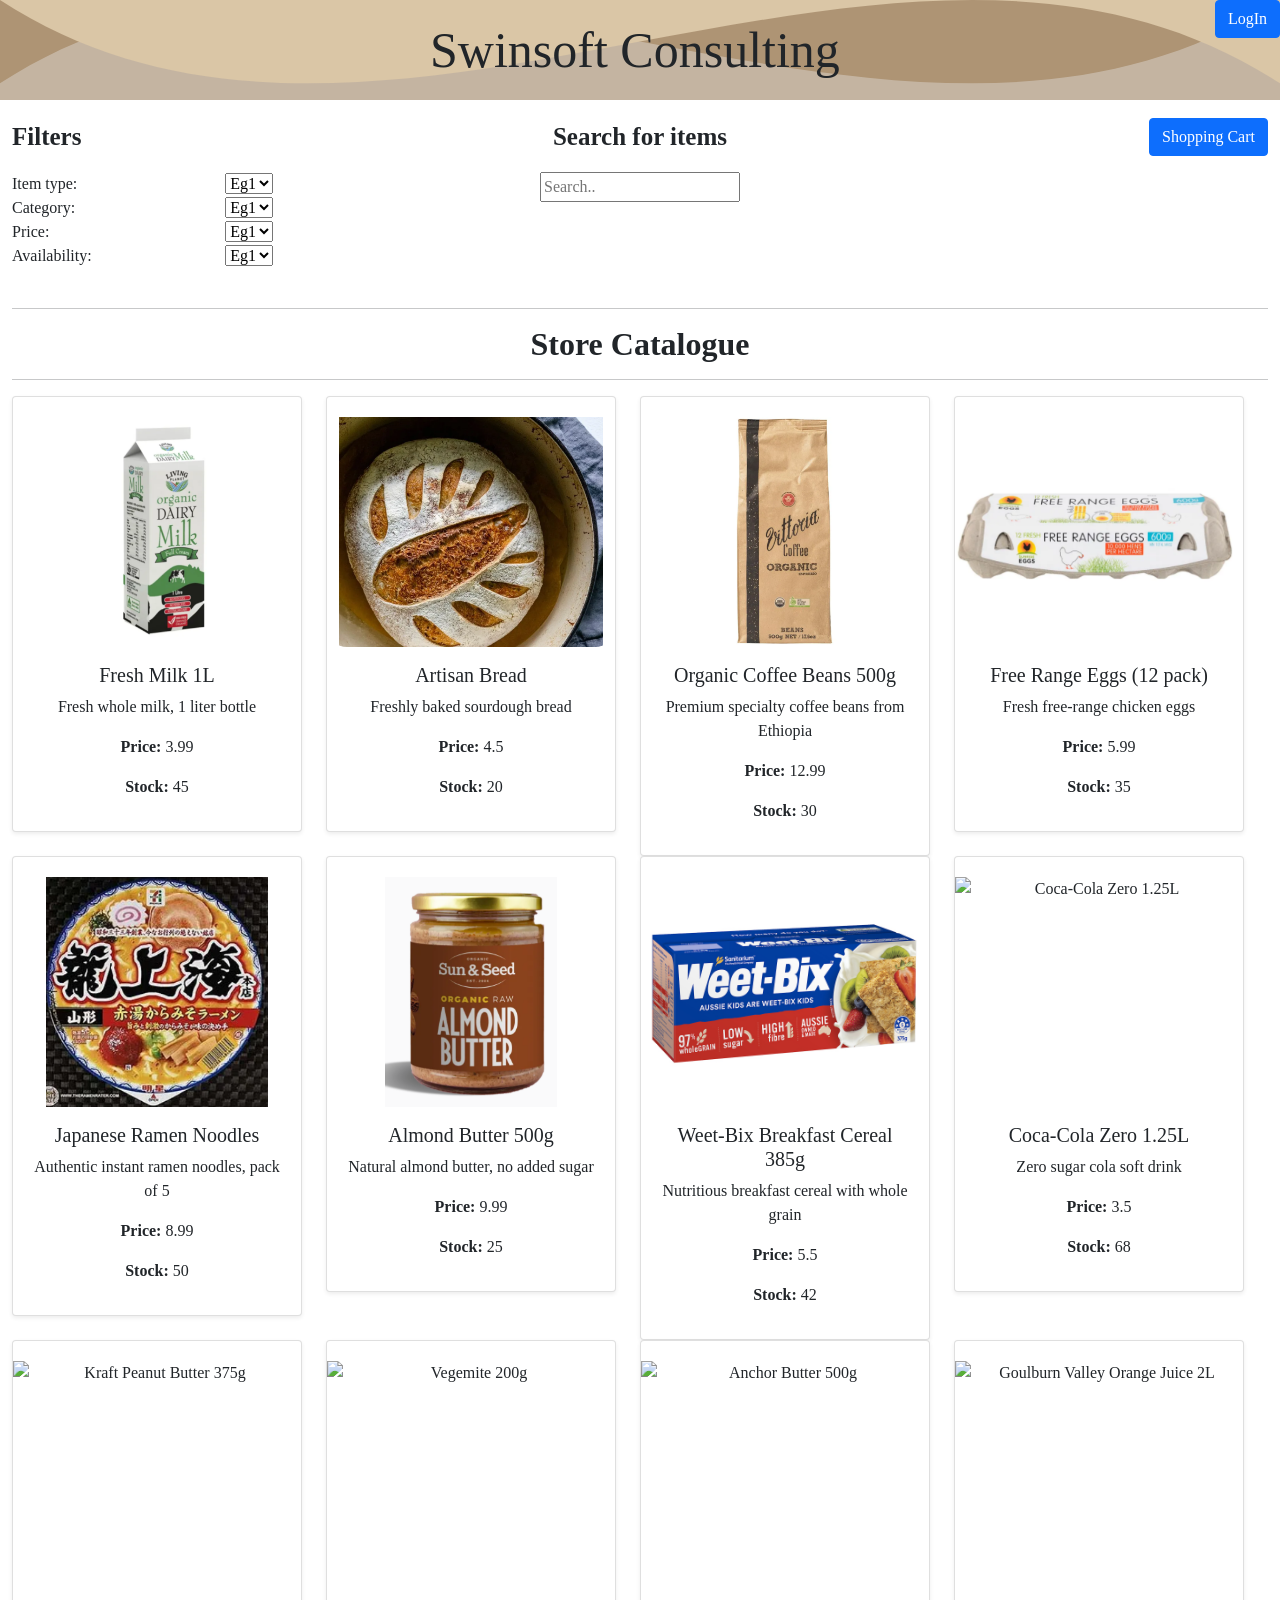
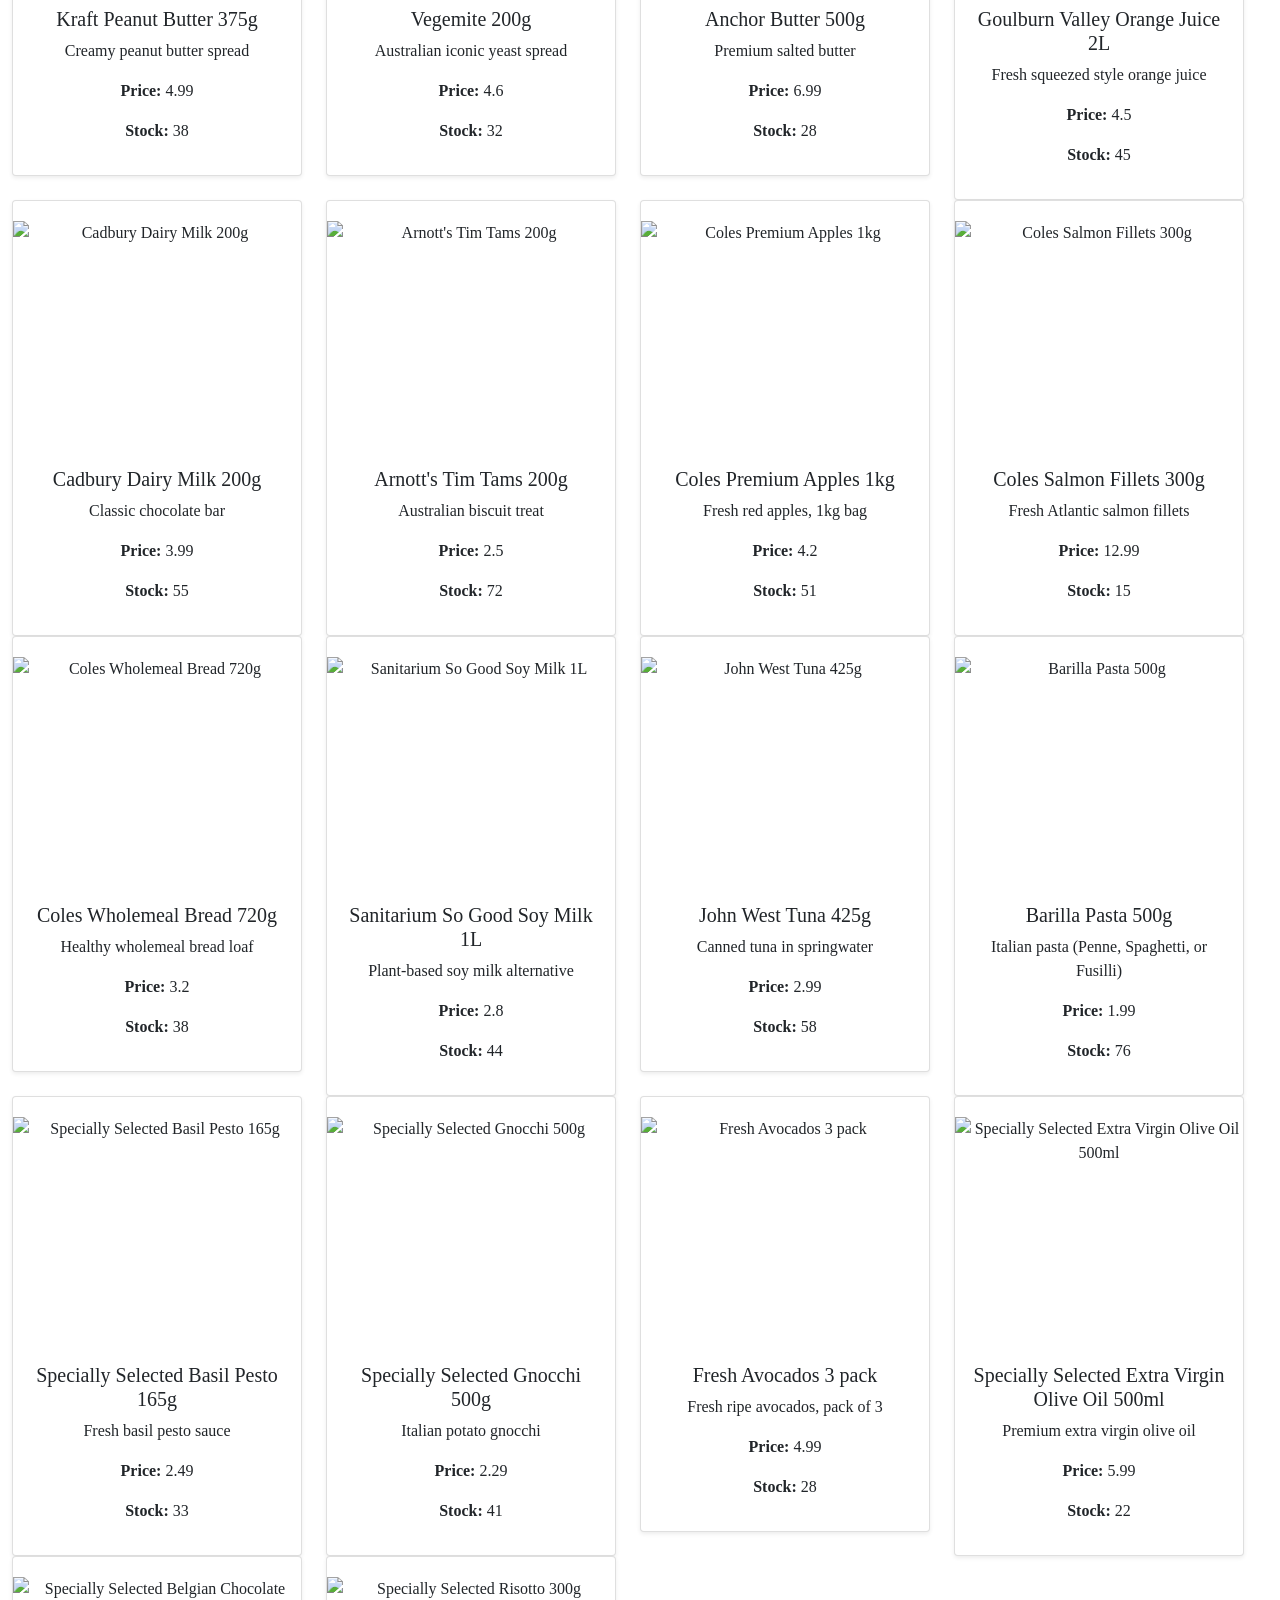
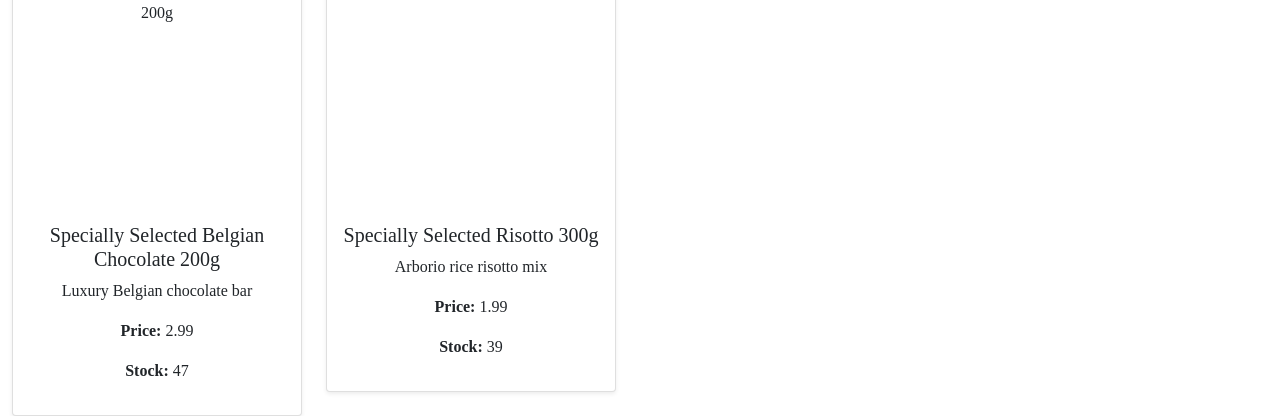
==== Index.html @ 52541981 "Store catalogue layout fix" ====
<!DOCTYPE html>
<html lang="en">
    <head>
        <title>Swinsoft Consulting</title>
        <meta charset="utf-8"/>
        <meta name="viewport" content="width=device-width, initial-scale=1.0"/>
        <link href="Style.css" rel="stylesheet"/>

        <!-- Bootstrap CSS -->
        <link href="Framework/css/bootstrap.min.css" rel="stylesheet" />
    </head>

    <body class="Font">
        <!-- Header waves -->
        <div class="Curve">
            <svg viewBox="0 0 500 150" preserveAspectRatio="none">
                <!-- Third wave [Furthest back] -->
                <path d="M-50,0 L500,0 L500,60 L-50,60 Z" class="wave-back"></path>
                <!-- Second wave -->
                <path d="M500,0 C350,150 150,-100 0,50 L0,0 L500,0 Z" class="wave-middle"></path>
                <!-- First wave [Furthest forward]-->
                <path d="M0,0 C150,150 350,-100 500,50 L500,0 L0,0 Z" class="wave-front"></path>
            </svg>
        </div>

        <button type="button" class="btn btn-primary" style="float: right;">LogIn</button>
        <strong><h1 style="padding-left: 55px;">Swinsoft Consulting</h1></strong>

        <div class="container-fluid text-center" style="padding-top: 30px">
            <!-- Filtering, search bar and shopping cart -->
            <div class="row">
                <div class="col-sm-12 col-md-4 col-lg-4 text-md-start text-center">
                    <strong><p style="font-size: 25px;">Filters</p></strong>

                    <div class="row">
                        <div class="col-6">
                            <label for="ItemType">Item type:</label>
                        </div>
                        <div class="col-6">
                            <select name="ItemType" id="ItemType">
                                <option value="Eg1">Eg1</option>
                                <option value="Eg2">Eg2</option>
                            </select>
                        </div>
                    </div>

                    <div class="row">
                        <div class="col-6">
                            <label for="Category">Category:</label>
                        </div>
                        <div class="col-6">
                            <select name="Category" id="Category">
                                <option value="Eg1">Eg1</option>
                                <option value="Eg2">Eg2</option>
                            </select>
                        </div>
                    </div>

                    <div class="row">
                        <div class="col-6">
                            <label for="Price">Price:</label>
                        </div>
                        <div class="col-6">
                            <select name="Price" id="Price">
                                <option value="Eg1">Eg1</option>
                                <option value="Eg2">Eg2</option>
                            </select>
                        </div>
                    </div>

                    <div class="row">
                        <div class="col-6">
                            <label for="Availability">Availability:</label>
                        </div>
                        <div class="col-6">
                            <select name="Availability" id="Availability">
                                <option value="Eg1">Eg1</option>
                                <option value="Eg2">Eg2</option>
                            </select>
                        </div>
                    </div>
                </div>

                <div class="col-sm-12 col-md-4 col-lg-4 text-center">
                    <strong><p style="font-size: 25px;">Search for items</p></strong>
                    <input type="text" placeholder="Search..">
                </div>

                <div class="col-sm-12 col-md-4 col-lg-4 text-md-end text-center">
                    <button type="button" class="btn btn-primary">Shopping Cart</button>
                </div>
            </div>

            <!-- Store Catalogue -->
            <div class="row">
                <div class="col-12 text-center">
                    <br>
                    <hr><h2><strong>Store Catalogue</strong></h2><hr>
                </div>

                <!-- Where the products are listed-->
                <div class="row" id="ProductList"></div>
            </div>
        </div>

        <!-- JS files -->
        <script src="Backend/StoreCatalogue.js"></script>
    </body>
</html>
---- Style.css ----
/* FONT STYLING */
h1 {
  font-family: "Garamond", serif;
  padding-top: 20px;
  text-align: center;
  /* Forcing text size change */
  font-size: 50px !important;
}

.Font {
    font-family: "Garamond", serif;
}

/* HEADER CURVES */
.Curve {
    position: absolute;
    top: 0;
    left: 0;
    width: 100%;
    height: 250px;
    overflow: hidden;
    z-index: -1;
}

.Curve svg {
    position: absolute;
    top: 0;
    left: 0;
    width: 100%;
    height: 100%;
}
.Curve .wave-back {
    fill: #c4b4a1;
}

.Curve .wave-middle {
    fill: #ae9474;
}

.Curve .wave-front {
    fill: #dac6a6; 
}

/* STORE CATALOGUE DISPLAY */
.StoreCatalogueImage {
    width: auto;      
    height: 250px;  
    object-fit: contain; 
    border-radius: 20px;
    padding-top: 20px;
}
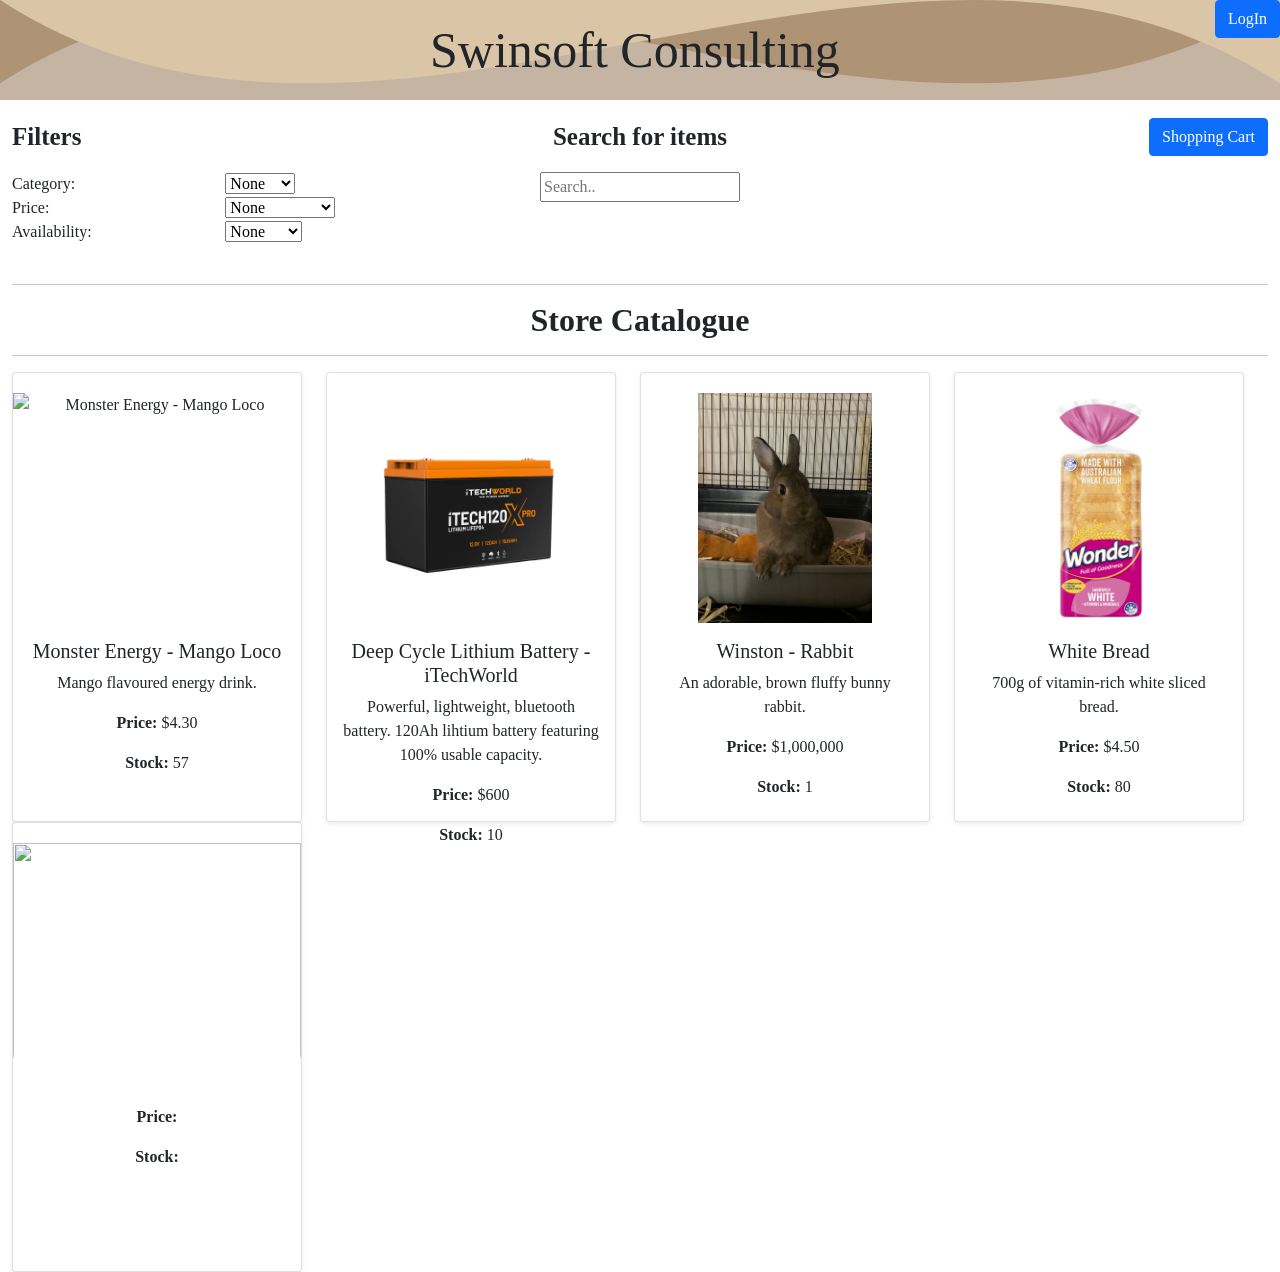
==== commit c15561f8: "Filling filter lists" ====
--- a/Index.html
+++ b/Index.html
@@ -34,24 +34,15 @@
 
                     <div class="row">
                         <div class="col-6">
-                            <label for="ItemType">Item type:</label>
-                        </div>
-                        <div class="col-6">
-                            <select name="ItemType" id="ItemType">
-                                <option value="Eg1">Eg1</option>
-                                <option value="Eg2">Eg2</option>
-                            </select>
-                        </div>
-                    </div>
-
-                    <div class="row">
-                        <div class="col-6">
                             <label for="Category">Category:</label>
                         </div>
                         <div class="col-6">
                             <select name="Category" id="Category">
-                                <option value="Eg1">Eg1</option>
-                                <option value="Eg2">Eg2</option>
+                                <option value="None">None</option>
+                                <option value="Food">Food</option>
+                                <option value="Drink">Drink</option>
+                                <option value="Pets">Pets</option>
+                                <option value="Bettery">Battery</option>
                             </select>
                         </div>
                     </div>
@@ -62,8 +53,12 @@
                         </div>
                         <div class="col-6">
                             <select name="Price" id="Price">
-                                <option value="Eg1">Eg1</option>
-                                <option value="Eg2">Eg2</option>
+                                <option value="None">None</option>
+                                <option value="Free">Free</option>
+                                <option value="Under50">Under $50</option>
+                                <option value="Under100">Under $100</option>
+                                <option value="Under1000">Under $1,000</option>
+                                <option value="Over1000">Over $1,000</option>
                             </select>
                         </div>
                     </div>
@@ -74,8 +69,10 @@
                         </div>
                         <div class="col-6">
                             <select name="Availability" id="Availability">
-                                <option value="Eg1">Eg1</option>
-                                <option value="Eg2">Eg2</option>
+                                <option value="None">None</option>
+                                <option value="Low">Low</option>
+                                <option value="Medium">Medium</option>
+                                <option value="High">High</option>
                             </select>
                         </div>
                     </div>
--- a/Style.css
+++ b/Style.css
@@ -42,6 +42,10 @@
 }
 
 /* STORE CATALOGUE DISPLAY */
+.StoreCatalogueCard {
+    height: 450px;
+}
+
 .StoreCatalogueImage {
     width: auto;      
     height: 250px;  
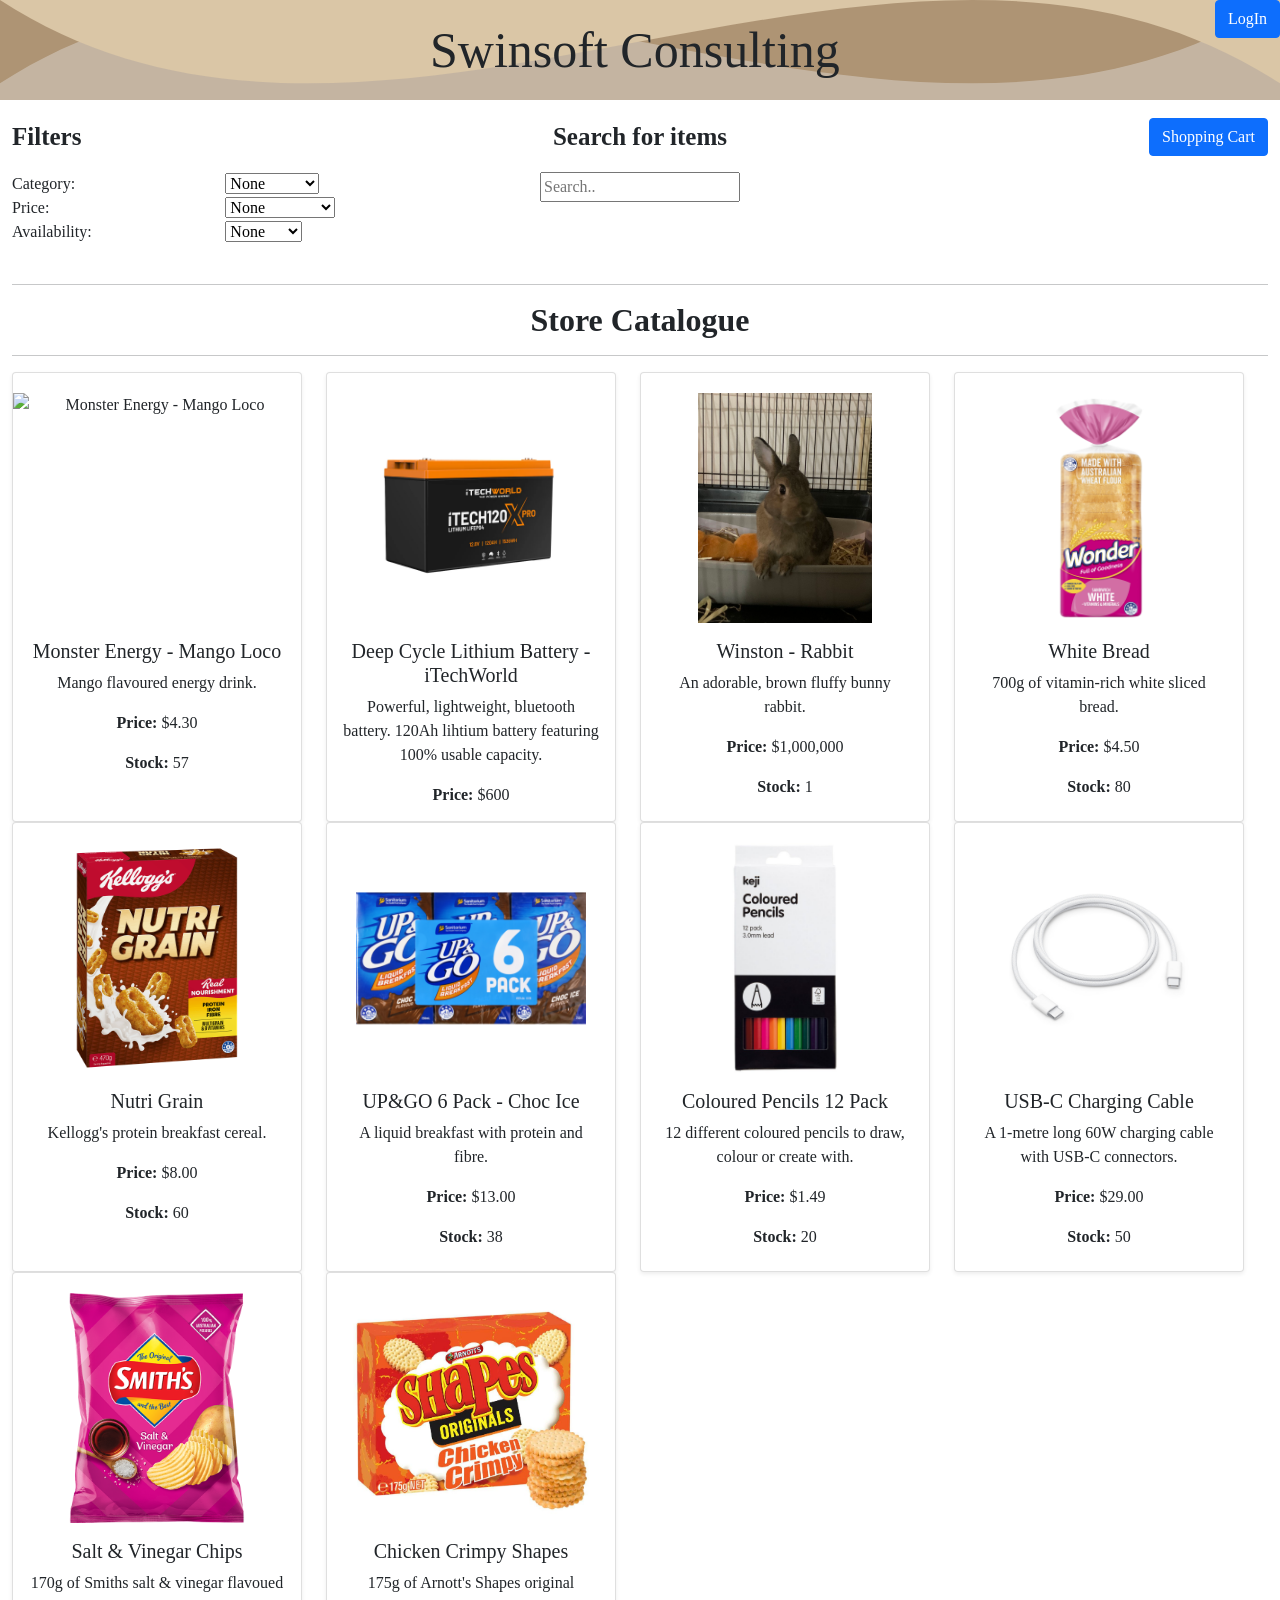
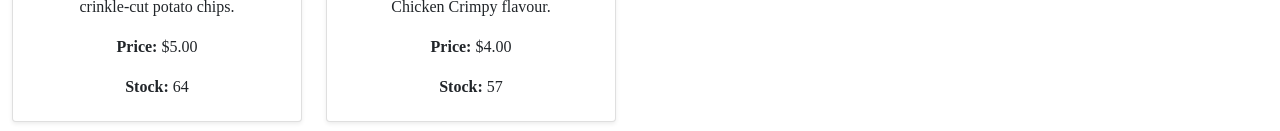
==== commit ae83d917: "More database items" ====
--- a/Index.html
+++ b/Index.html
@@ -42,7 +42,9 @@
                                 <option value="Food">Food</option>
                                 <option value="Drink">Drink</option>
                                 <option value="Pets">Pets</option>
-                                <option value="Bettery">Battery</option>
+                                <option value="Battery">Battery</option>
+                                <option value="Stationary">Stationary</option>
+                                <option value="Electronics">Electronics</option>
                             </select>
                         </div>
                     </div>
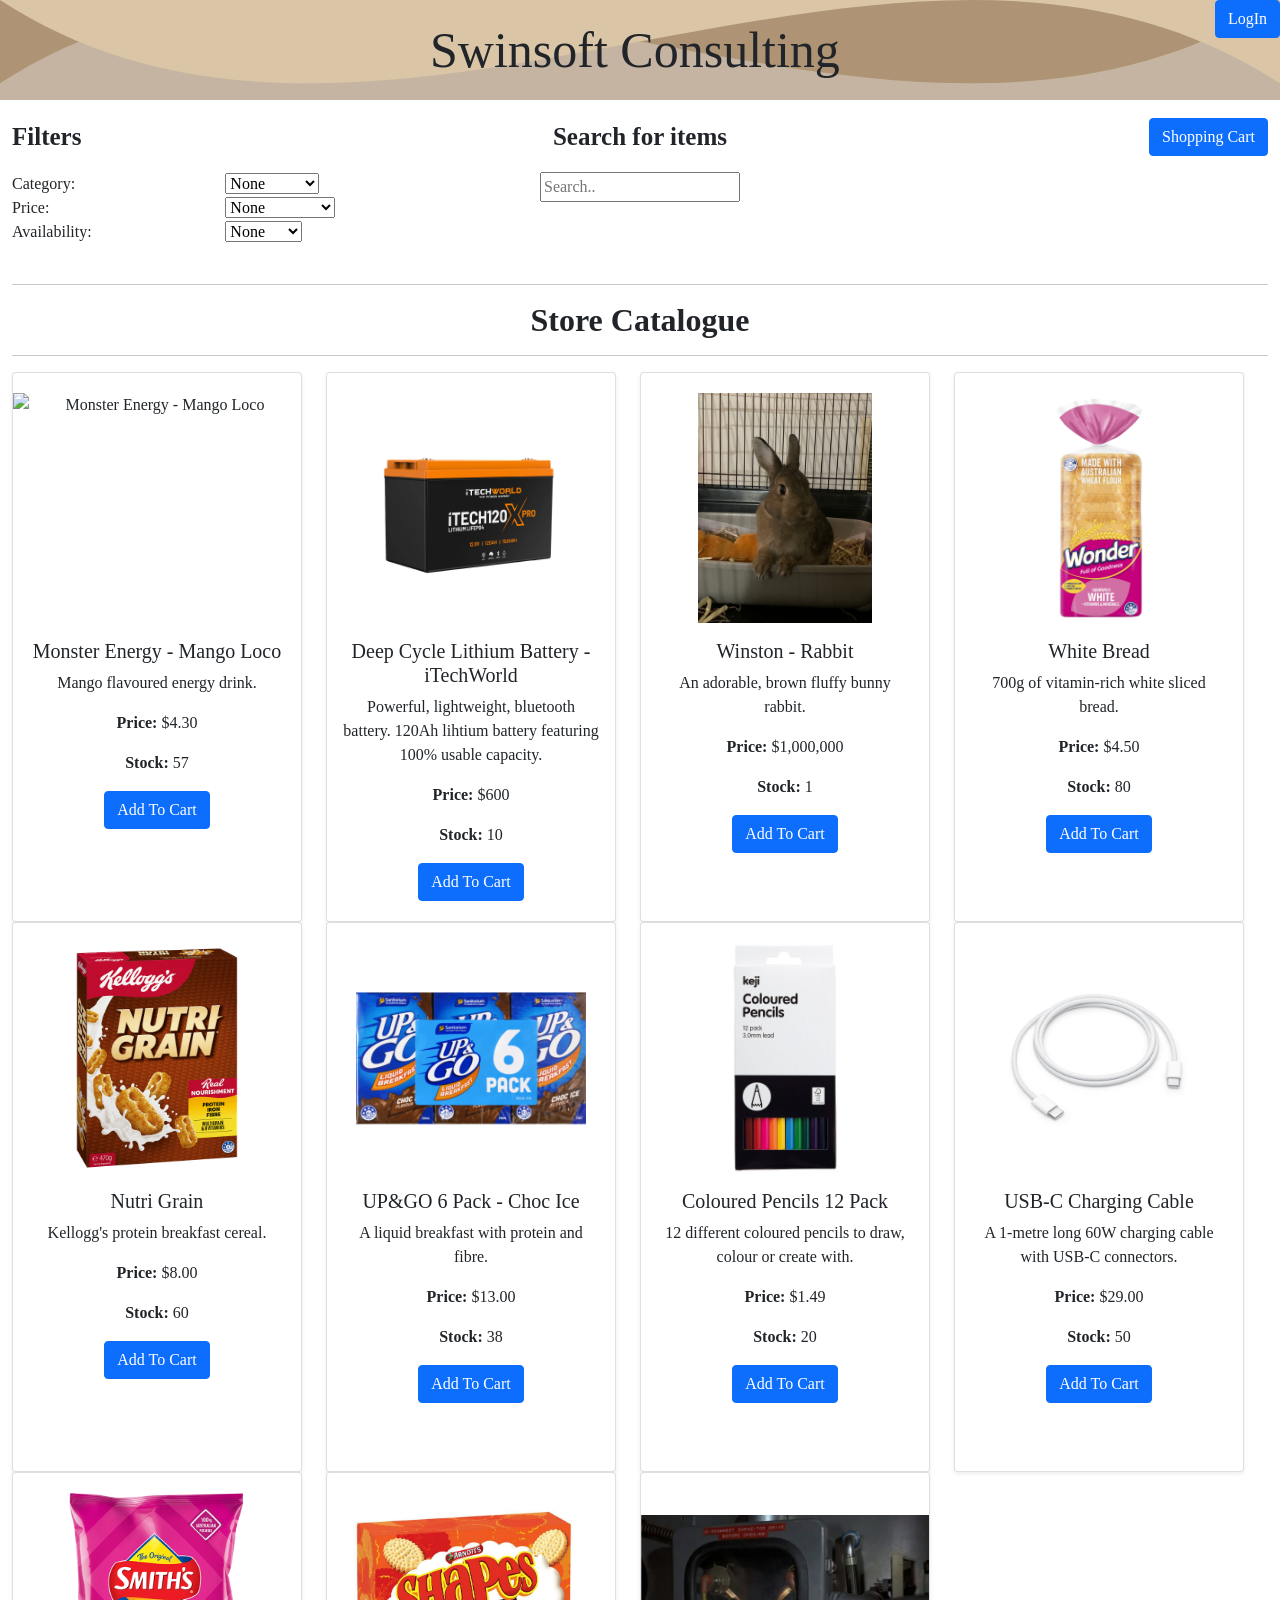
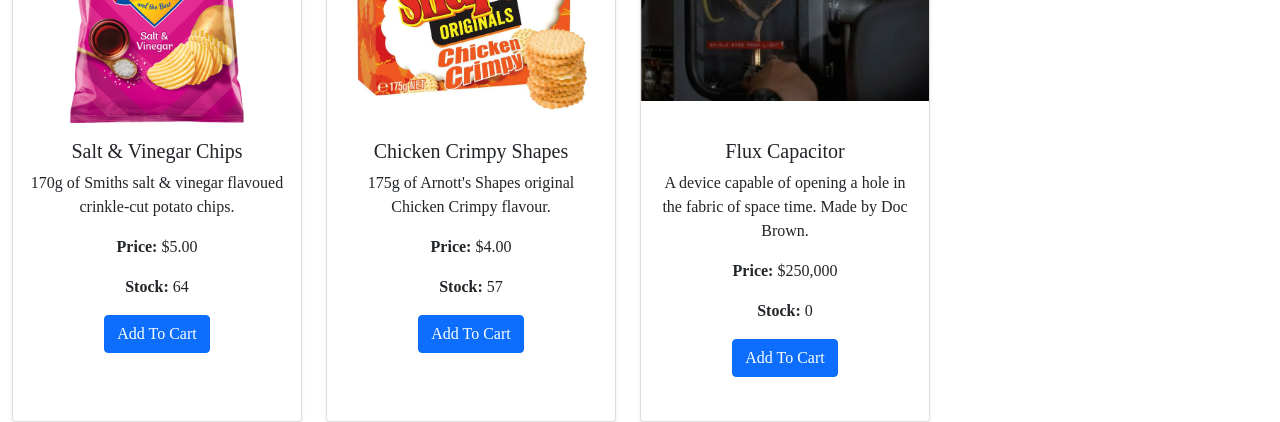
==== commit 0f2564ec: "Shopping cart [Adding/Removing]" ====
--- a/Index.html
+++ b/Index.html
@@ -8,6 +8,8 @@
 
         <!-- Bootstrap CSS -->
         <link href="Framework/css/bootstrap.min.css" rel="stylesheet" />
+        <!--Boostrap JS-->
+        <script src="Framework/css/bootstrap.bundle.min.js"></script>
     </head>
 
     <body class="Font">
@@ -104,5 +106,8 @@
 
         <!-- JS files -->
         <script src="Backend/StoreCatalogue.js"></script>
+        <script src="Backend/Account.js"></script>
+        <script src="Backend/Login.js"></script>
+        <script src="Backend/ShoppingCart.js"></script>
     </body>
 </html>
--- a/Style.css
+++ b/Style.css
@@ -43,7 +43,7 @@
 
 /* STORE CATALOGUE DISPLAY */
 .StoreCatalogueCard {
-    height: 450px;
+    height: 550px;
 }
 
 .StoreCatalogueImage {
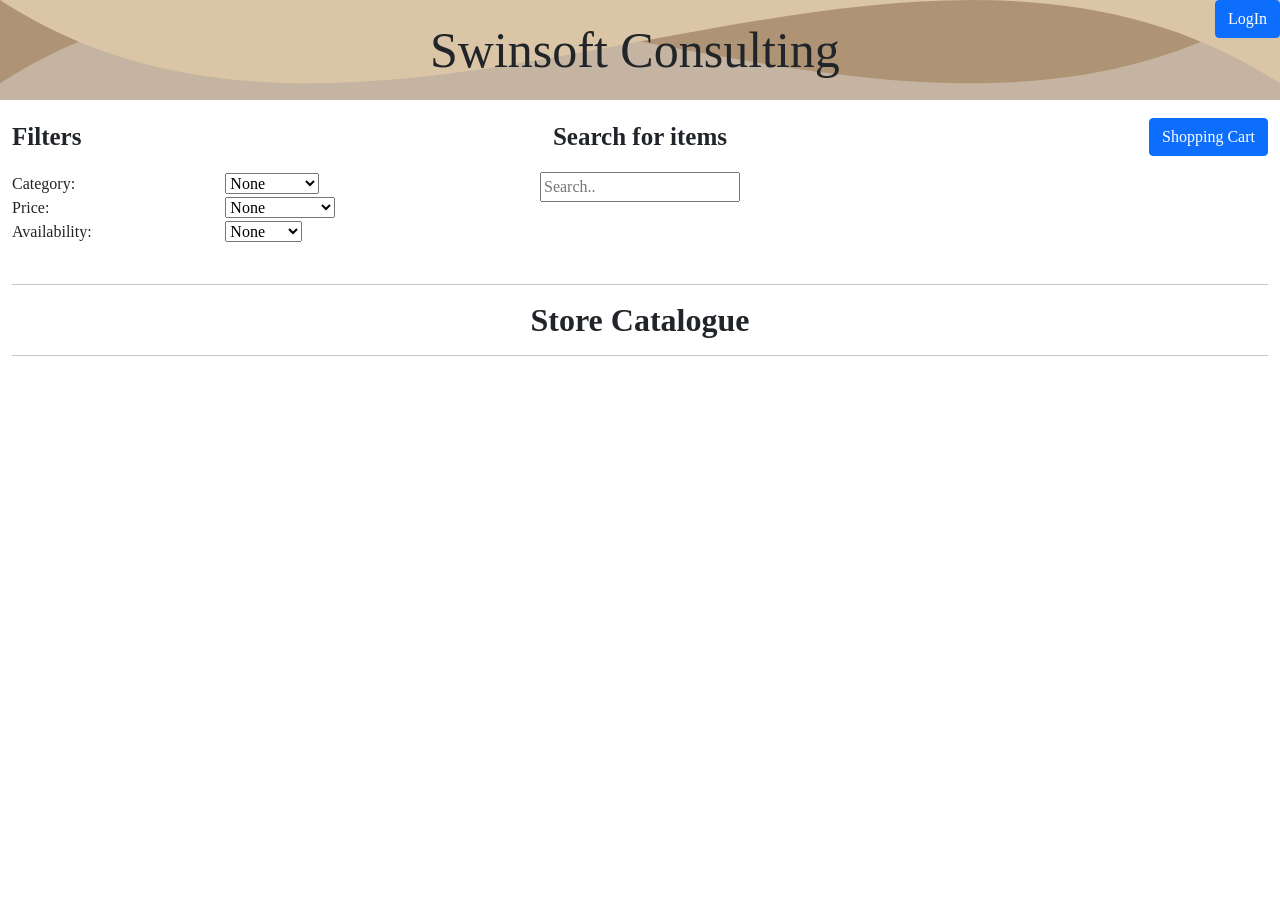
==== commit e3fbe814: "python added some absolute bullshit. signups now adds directly to the database.json" ====
--- a/Index.html
+++ b/Index.html
@@ -105,9 +105,9 @@
         </div>
 
         <!-- JS files -->
-        <script src="Backend/StoreCatalogue.js"></script>
         <script src="Backend/Account.js"></script>
         <script src="Backend/Login.js"></script>
+        <script src="Backend/StoreCatalogue.js"></script>
         <script src="Backend/ShoppingCart.js"></script>
     </body>
 </html>
